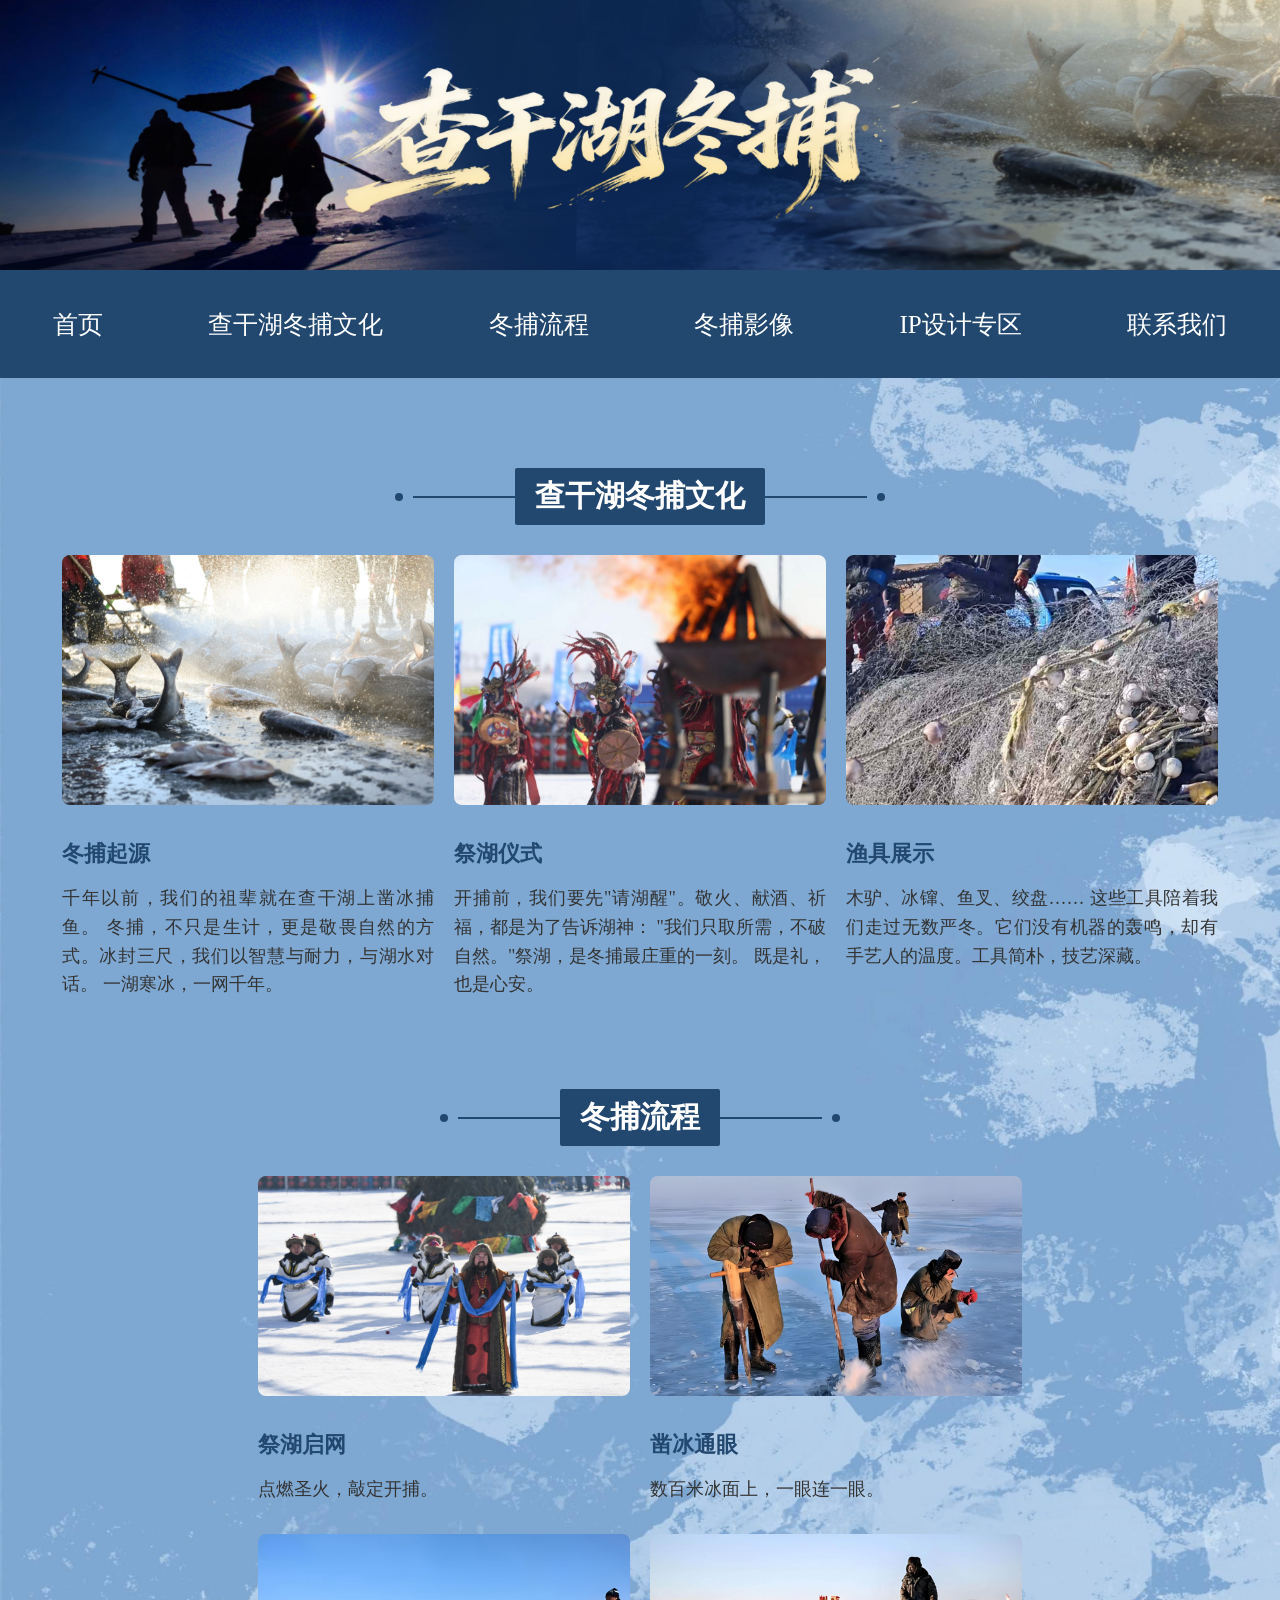
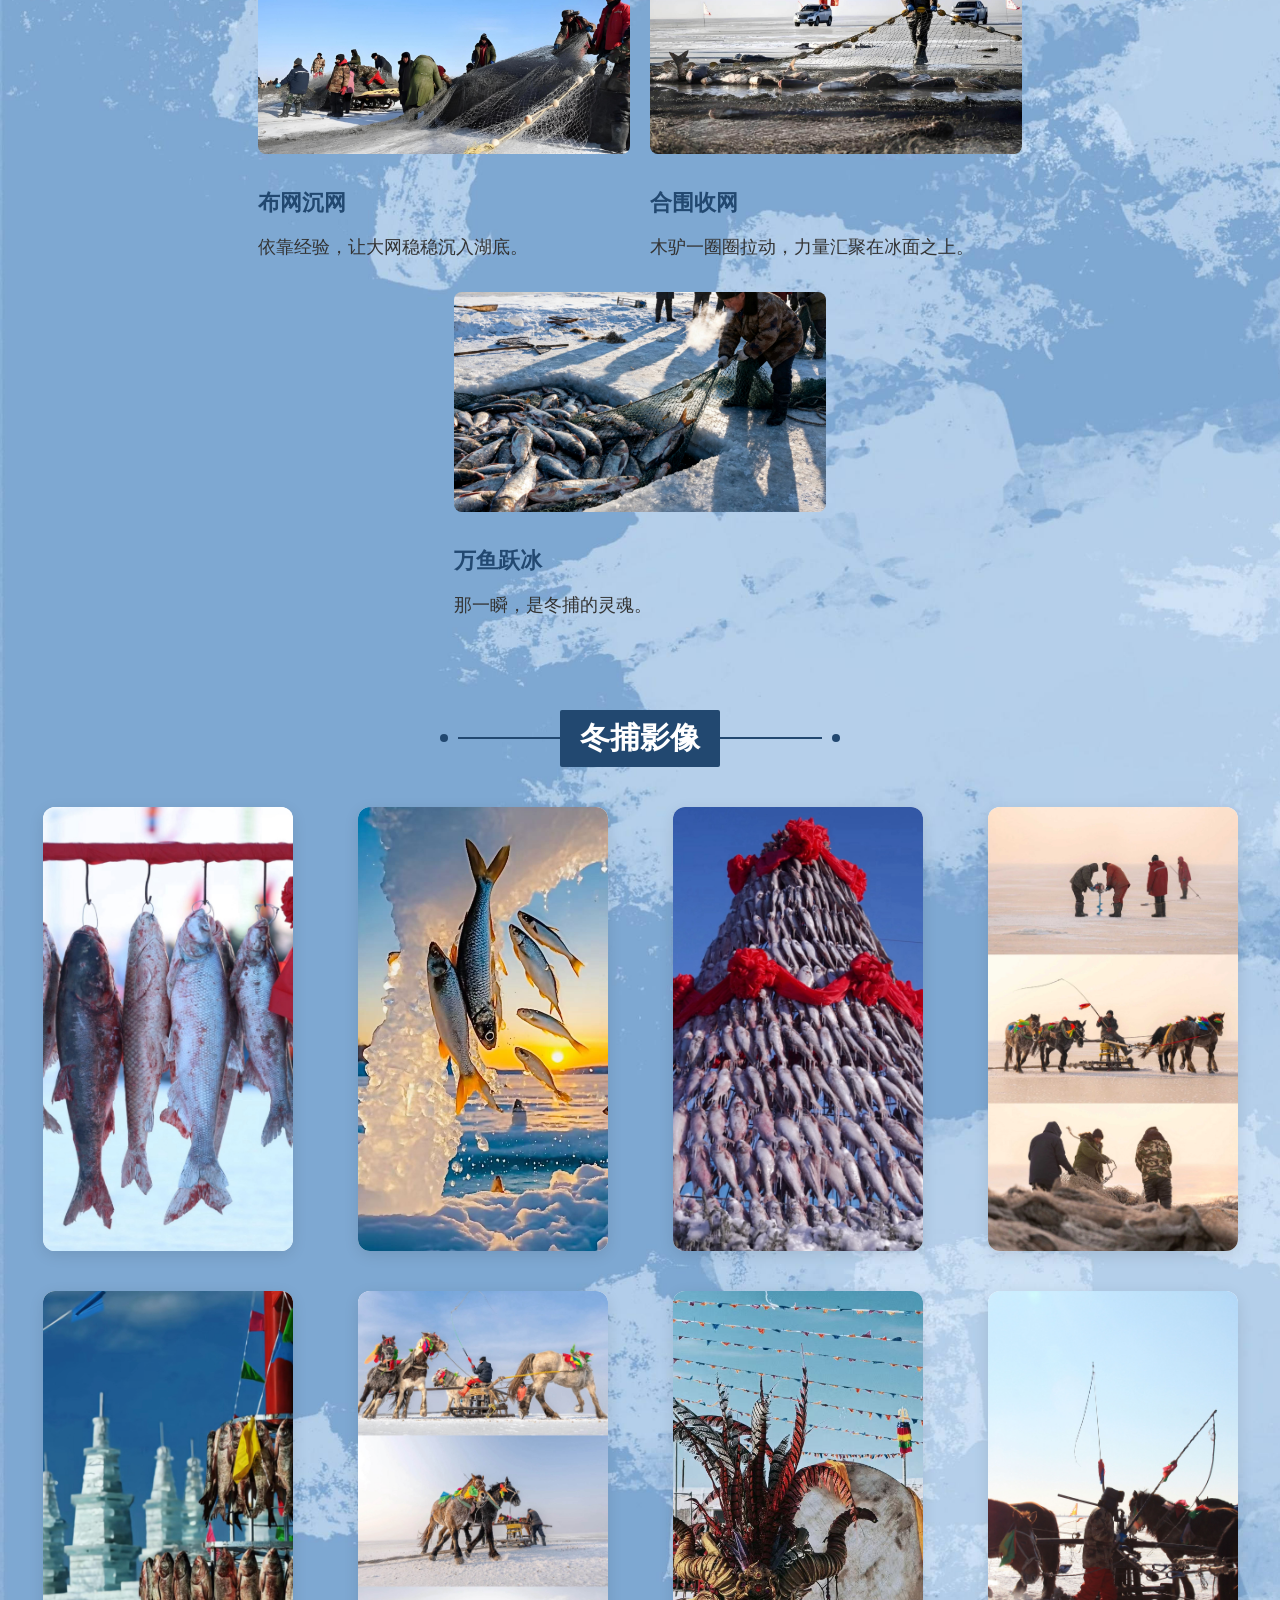
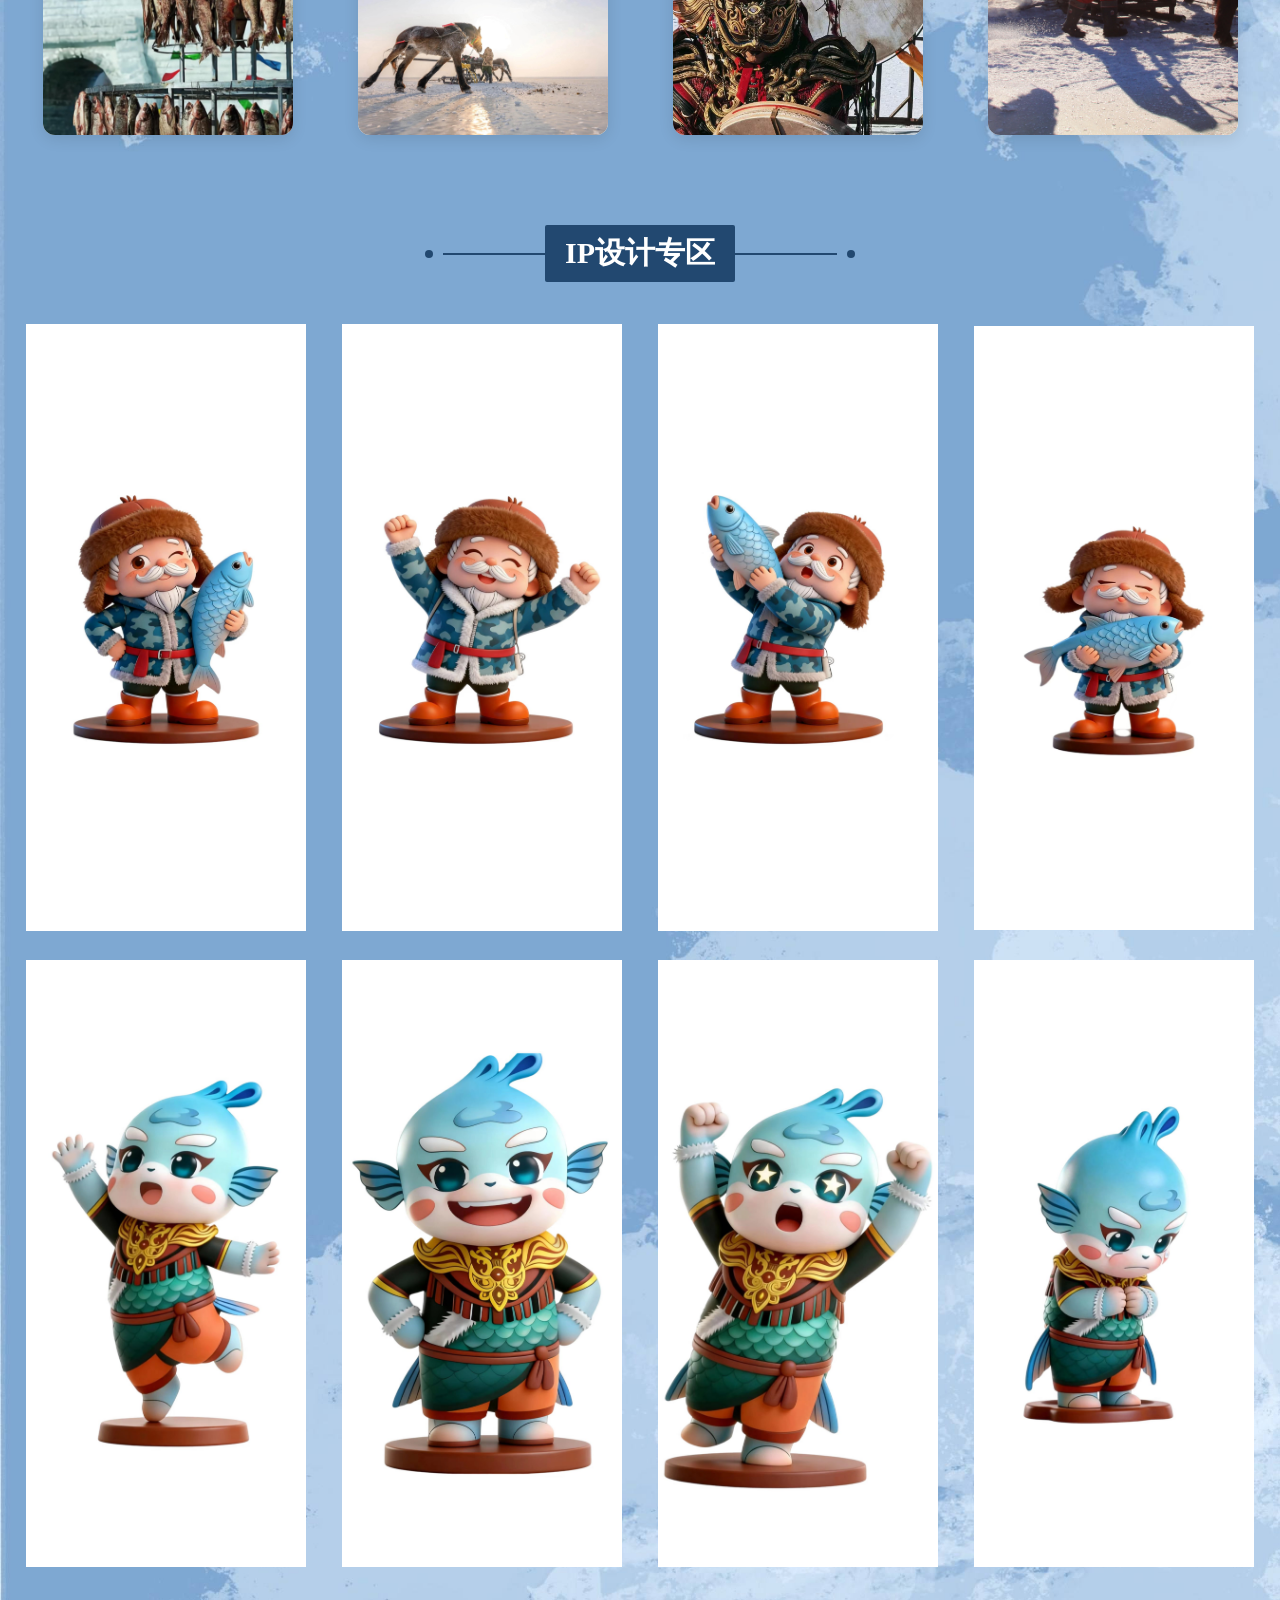
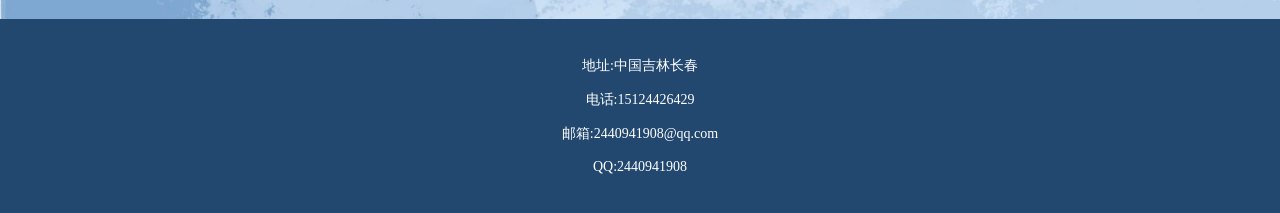
==== index.html @ 3e6b6f20 "Add files via upload" ====
<!DOCTYPE html>
<html lang="en">
<head>
    <meta charset="UTF-8">
    <meta name="viewport" content="width=device-width, initial-scale=1.0">
    <title>Document</title>
    <link rel="stylesheet" href="css/demo.css">
    
</head>
<body>
    <!-- 网页顶部 -->
    <div class="top">
        <img src="pics/title.jpg" alt="">
    </div>
     
    <!-- 导航栏 -->
    <div class="navbar">
     <ul class="navlink">
        <li><a href="#">首页</a></li>
          <li><a href="webs/wenhua.html">查干湖冬捕文化</a></li>
            <li><a href="webs/liucheng.html">冬捕流程</a></li>
              <li><a href="webs/yingxiang.html">冬捕影像</a></li>
                <li><a href="webs/ip.html">IP设计专区</a></li>
                <li><a href="webs/contactus.html">联系我们</a></li>
       </ul>
       <img src="pics/navbtn.jpeg" alt="" class="menu-btn">
    </div>
    



    <!-- 冬捕文化 -->
     <div class="title">
        <div class="title-dot"></div>
        <div class="title-line"></div>
        <div class="title-content">查干湖冬捕文化</div>
        <div class="title-line"></div>
        <div class="title-dot"></div>
     </div>
        
     
    <div class="big-box">
        <div class="box">
        <img src="pics/冬捕起源.jpg" alt="" class="box-pic">
        <a href="#">冬捕起源</a>
        <div class="box-content">
            <p>千年以前，我们的祖辈就在查干湖上凿冰捕鱼。

冬捕，不只是生计，更是敬畏自然的方式。冰封三尺，我们以智慧与耐力，与湖水对话。
一湖寒冰，一网千年。</p>

        </div>
    </div>

    <div class="box">
        <img src="pics/祭湖仪式.jpg" alt="" class="box-pic">
        <a href="#">祭湖仪式</a>
        <div class="box-content"><p>开捕前，我们要先"请湖醒"。敬火、献酒、祈福，都是为了告诉湖神：
"我们只取所需，不破自然。"祭湖，是冬捕最庄重的一刻。
既是礼，也是心安。</p>
</div>
    </div>

    <div class="box">
        <img src="pics/渔具展示.jpg" alt="" class="box-pic">
        <a href="#">渔具展示</a>
        <div class="box-content"><p>木驴、冰镩、鱼叉、绞盘……
这些工具陪着我们走过无数严冬。它们没有机器的轰鸣，却有手艺人的温度。工具简朴，技艺深藏。</p>
</div>
    </div>
    </div>

    <!-- 冬捕流程 -->


     <div class="title" >
        <div class="title-dot"></div>
        <div class="title-line"></div>
        <div class="title-content">冬捕流程</div>
        <div class="title-line"></div>
        <div class="title-dot"></div>
     </div>
<div class="big-box">
        <div class="box-pro">
        <img src="pics/祭湖启网.jpg" alt="" class="box-pic">
        <a href="#">祭湖启网</a>
        <div class="box-content">
            <p>点燃圣火，敲定开捕。</p>

        </div>
    </div>

    <div class="box-pro">
        <img src="pics/凿冰通眼.jpg" alt="" class="box-pic">
        <a href="#">凿冰通眼</a>
        <div class="box-content"><p>数百米冰面上，一眼连一眼。</p>
</div>
    </div>

    </div>
    <div class="big-box">
        <div class="box-pro">
        <img src="pics/布网沉网.jpg" alt="" class="box-pic">
        <a href="#">布网沉网</a>
        <div class="box-content"><p>依靠经验，让大网稳稳沉入湖底。</p>
</div>
    </div>

    <div class="box-pro">
        <img src="pics/收网.jpg" alt="" class="box-pic">
        <a href="#">合围收网</a>
        <div class="box-content">
            <p>木驴一圈圈拉动，力量汇聚在冰面之上。</p>

        </div>
    </div>

    </div>
    <div class="big-box">

    <div class="box-pro">
        <img src="pics/万鱼跃冰.jpg" alt="" class="box-pic">
        <a href="#">万鱼跃冰</a>
        <div class="box-content"><p>那一瞬，是冬捕的灵魂。</p>
</div>
    </div>



    </div>


<!-- 冬捕影像 -->
    <div class="title">
        <div class="title-dot"></div>
        <div class="title-line"></div>
        <div class="title-content">冬捕影像</div>
        <div class="title-line"></div>
        <div class="title-dot"></div>
     </div>


     <div class="video-box">
        <div class="vi"><img src="pics/vi1.jpg" alt="" loading="lazy"></div>
        <div class="vi"><img src="pics/vi2.jpg" alt="" loading="lazy"></div>
        <div class="vi"><img src="pics/vi3.jpg" alt="" loading="lazy"></div>
        <div class="vi"><img src="pics/v4.jpg" alt="" loading="lazy"></div>
        
     </div>
     <div class="video-box">
        <div class="vi"><img src="pics/v5.jpg" alt="" loading="lazy"></div>
        <div class="vi"><img src="pics/v6.jpg" alt="" loading="lazy"></div>
        <div class="vi"><img src="pics/v7.jpg" alt="" loading="lazy"></div>
        <div class="vi"><img src="pics/v8.jpg" alt="" loading="lazy"></div>
        
     </div>
       <div class="title">
        <div class="title-dot"></div>
        <div class="title-line"></div>
        <div class="title-content">IP设计专区</div>
        <div class="title-line"></div>
        <div class="title-dot"></div>
     </div>
     <div class="design">
        <div class="show">
            <img src="pics/翁1.jpg" alt="" loading="lazy">
        </div>
        <div class="show">
            <img src="pics/翁2.jpg" alt="" loading="lazy">
        </div>
        <div class="show">
            <img src="pics/翁3.jpg" alt="" loading="lazy">
        </div>
        <div class="show">
            <img src="pics/翁4.jpg" alt="" loading="lazy">
        </div>
        <div class="show">
            <img src="pics/鱼1.jpg" alt="" loading="lazy">
        </div>
        <div class="show">
            <img src="pics/鱼2.jpg" alt="" loading="lazy">
        </div>
        <div class="show">
            <img src="pics/鱼3.jpg" alt="" loading="lazy">
        </div>
        <div class="show">
            <img src="pics/鱼4.jpg" alt="" loading="lazy">
        </div>

     </div>

    <div class="footer">
        <div class="foot-content">
            <p>地址:中国吉林长春</p>
            <p>电话:15124426429</p>
            <p>邮箱:2440941908@qq.com</p>
            <p>QQ:2440941908</p>
        </div>
    </div>
    
    <script>
        document.addEventListener('DOMContentLoaded', function() {
            const menuBtn = document.querySelector('.menu-btn');
            const navlink = document.querySelector('.navlink');
            
            if (menuBtn && navlink) {
                menuBtn.addEventListener('click', function() {
                    navlink.classList.toggle('menu-btn');
                });
                
                const navLinks = document.querySelectorAll('.navlink a');
                navLinks.forEach(function(link) {
                    link.addEventListener('click', function() {
                        navlink.classList.remove('menu-btn');
                    });
                });
            }
        });
    </script>

</body>
</html>
---- css/demo.css ----
@font-face {
    font-family: kaiti;
    src: url(./zhengkai.v1.001.woff);
}
*{   margin: 0;
    padding: 0;
    box-sizing: border-box;
    list-style: none; 
    font-family: kaiti;
    
}
body{
    background-image: url(../pics/背景图.jpg);
    background-size: cover;
}


.top{
    width: 100vw;
    background-color: white;
    height: 30vh;
    }

.top img{
    width: 100%;
    height: 100%;
    overflow: hidden;
}



.navbar{
    width: 100vw;
    color: white;

}

a{
    text-decoration: none;
    color: white;
}
ul{
    list-style: none;
}

.navlink{
    display: flex;
    justify-content: space-around;
    align-items: center;
    background-color: #224870;
    width: 100%;
    height: 12vh;
    
}

.navlink li{
    margin: 0 20px !important;
    padding: 8px 10px !important;
    text-align: center !important;
    font-size: 25px !important;
    font-weight: normal !important;
}
.navlink li:hover{
    background-color: gray;
    border-radius: 10px;
    font-weight: 700;
}
.menu-btn{
    position: absolute;
    margin-left: 3px;
    top: 2px;
    right: 4px;
    width: 40px;
    cursor: pointer;
    display: none;
}
/* 标题部分 */
.title{
    margin-top: 10vh;
    width:100vw;
    display: flex;
    align-items: center;
    justify-content: center;

}
.title-line{
    height: 2px;
    background-color: #224870;
    width: 8vw;
}
.title-dot{
    width: 8px;
    height: 8px;
    background-color: #224870;
    border-radius: 50%;
    margin: 0 10px;
}
.title-content{
    background-color: #224870;
    color: white;
    padding: 8px 20px;
    font-size: 30px;
    font-weight: bold;
    border-radius: 2px;
    text-align: center;
    
}

section{
    width: 80%;
    margin: 80px auto;
}



/* 冬捕文化盒子 */
.big-box{
    width: 100%;
    display: flex;
    justify-content: center;
    gap: 20px;
    padding: 0 20px;
    box-sizing: border-box;
    margin: 30px 0;
}

.box{
    width: 30%;
    min-width: 250px;
    height: auto;
    margin: 0;
    padding: 0;
    border-radius: 0;
    box-shadow: none;
    transition: none;
}

.box:hover{
    transform: none;
    box-shadow: none;
}

.box-pro{
    width: 30%;
    min-width: 250px;
    height: auto;
    margin: 0;
    padding: 0;
    border-radius: 0;
    box-shadow: none;
    transition: none;
}

.box-pro:hover{
    transform: none;
    box-shadow: none;
}

.box a,.box-pro a{
    display: block;
    margin-top: 15px;
    color: #224870;
    font-size: 22px;
    font-weight: bold;
    text-align: left;
    text-decoration: none;
    transition: color 0.3s ease;
}

.box a:hover,.box-pro a:hover{
    color: #1a365d;
}

.box-pic{
    width: 100%;
    height: 250px;
    object-fit: cover;
    margin-bottom: 15px;
    border-radius: 8px;
    transition: transform 0.3s ease;
}

.box:hover .box-pic,.box-pro:hover .box-pic{
    transform: scale(1.02);
}

.box-pro .box-pic{
    height: 220px;
}

.box-content p{
    margin-top: 15px;
    font-size: 18px;
    line-height: 1.6;
    color: #333;
    text-align: justify;
}

/* 冬捕影像 */
.video-box{
    width: 100%;
    display: grid;
    grid-template-columns: repeat(auto-fit, minmax(200px, 1fr));
    gap: 15px;
    padding: 0 20px;
    box-sizing: border-box;
    margin: 40px 0;
    justify-items: center;
}

/* 电脑尺寸下的布局优化 */
@media only screen and (min-width: 1200px){
    .video-box{
        grid-template-columns: repeat(4, 1fr);
        gap: 20px;
    }
}

.video-box .vi{
    width: 100%;
    max-width: 250px;
    aspect-ratio: 9/16;
    margin: 0;
    background-color: white;
    border-radius: 12px;
    overflow: hidden;
    box-shadow: 0 4px 15px rgba(0,0,0,0.1);
    transition: transform 0.3s ease, box-shadow 0.3s ease;
}

.video-box .vi:hover{
    transform: translateY(-5px);
    box-shadow: 0 8px 25px rgba(0,0,0,0.15);
}

.video-box .vi img{
    width: 100%;
    height: 100%;
    object-fit: cover;
    border-radius: 8px;
}

/* 对于手机屏幕的响应式调整 */
@media only screen and (max-width: 767px){
    .video-box{
        grid-template-columns: repeat(auto-fit, minmax(150px, 1fr));
        gap: 3px;
        padding: 0 3px;
    }
    
    .video-box .vi{
        max-width: 200px;
    }
    
    /* 调整IP设计部分在手机上的间距 */
    .design{
        gap: 3px;
        padding: 0 3px;
    }
    
    .design .show{
        max-width: 200px;
    }
}

@media only screen and (max-width: 400px){
    .video-box{
        grid-template-columns: 1fr 1fr;
        gap: 3px;
        padding: 0 3px;
    }
    
    .video-box .vi{
        max-width: 150px;
    }
    
    /* 调整IP设计部分在窄手机上的间距 */
    .design{
        gap: 3px;
        padding: 0 3px;
    }
    
    .design .show{
        max-width: 150px;
    }
}

/* 底部 */
.footer{
    height: auto;
    min-height: 120px;
    width: 100%;
    background-color: #224870;
    padding: 30px 20px;
    display: flex;
    justify-content: center;
    align-items: center;
    color: white;
    box-sizing: border-box;
    margin-top: 50px;
}

.foot-content{
    text-align: center;
    display: flex;
    flex-direction: column;
    justify-content: center;
    align-items: center;
}

.foot-content p{
    font-size: 14px;
    margin: 8px 0;
    color: white;
    font-weight: normal;
}

@media only screen and (max-width: 768px){
    .footer{
        padding: 20px 15px;
        min-height: 100px;
    }
    
    .foot-content p{
        font-size: 14px;
        margin: 6px 0;
    }
}
.design{
    width: 100%;
    display: grid;
    grid-template-columns: repeat(auto-fit, minmax(200px, 1fr));
    gap: 20px;
    padding: 0 20px;
    box-sizing: border-box;
    margin: 40px 0;
    justify-items: center;
}

/* 电脑尺寸下的布局优化 */
@media only screen and (min-width: 1200px){
    .design{
        grid-template-columns: repeat(4, 1fr);
        gap: 25px;
    }
    
    .show{
        max-width: 280px;
    }
}
.show，.vi{
    width: 100%;
    max-width: 250px;
    aspect-ratio: 9/16;
    margin: 0;
    transition: transform 0.3s ease;
}
.show:hover{
    transform: translateY(-5px);
}
.show img{
    width: 100%;
    height: 100%;
    object-fit: contain;
}

/* 网格布局会自动处理响应式设计 */
/* 对于不同屏幕尺寸的微调 */
@media only screen and (max-width: 767px){
    .design{
        grid-template-columns: repeat(auto-fit, minmax(150px, 1fr));
        gap: 10px;
        padding: 0 10px;
    }
    
    .show,.vi{
        max-width: 200px;
    }
}

@media only screen and (max-width: 400px){
    .design{
        grid-template-columns: 1fr 1fr;
        gap: 10px;
        padding: 0 10px;
    }
    
    .show,.vi{
        max-width: 150px;
    }
}
/* 媒体响应 */
/* 大屏设备保持原布局 */

/* 平板设备 */
@media only screen and (max-width: 991px) and (min-width: 768px){
    .title-content{
        font-size: 24px;
    }
    .navlink li{
        font-size: 25px !important;
        margin: 0 15px !important;
        font-weight: normal !important;
    }
    .box a,.box-pro a{
        font-size: 22px;
    }
    .box-content p{
        font-size: 16px;
    }
    /* 平板上一行两个布局 */
    .big-box{
        display: flex;
        flex-wrap: wrap;
        justify-content: space-between;
        gap: 20px;
        padding: 0 20px;
    }
    
    /* 所有big-box保持一行两个布局 */
    .big-box .box,
    .big-box .box-pro{
        width: calc(50% - 10px);
        margin: 0;
    }
    
    /* 确保冬捕流程部分的布局正确 */
    .big-box{
        display: flex;
        flex-wrap: wrap;
        justify-content: space-between;
        gap: 20px;
        padding: 0 20px;
    }
    
    /* 让只有一个盒子的big-box居中显示 */
    .big-box:has(.box-pro:only-child){
        justify-content: center;
    }
    
    .big-box:has(.box-pro:only-child) .box-pro{
        width: 50%;
        min-width: 300px;
    }
    .video-box,.design{
        display: flex;
        flex-wrap: wrap;
        justify-content: space-between;
        gap: 20px;
        padding: 0 20px;
    }
    .video-box .vi,.show{
        width: calc(50% - 10px);
        margin: 0;
    }
}

/* 手机设备 */
@media only screen and (max-width:850px){
    .top{
        margin-bottom: 0;
        height: 20vh;
    }
    .top img {
        height: 20vh;
    }

    .navbar{
        padding: 0;

    }
    .title-content,.title-dot,.title-line{
        margin-top:20px;
        
        
    }
    .title-content{
        font-size: 18px;
    }
    
    /* 冬捕文化框框与海报的距离 */
    .big-box{
        margin-top:15px;
        margin-bottom: 25px;
    }
    
    .navlink{
        flex-direction: column;
        width: 100%;
        height: 100vh;
        justify-content: center;
        background-color: rgba(34, 72, 112, 0.95);
        background-image: none;
        position: fixed;
        top: 0;
        left: 0;
        z-index: 9999;
        transform: translateY(-100%);
        transition: transform 0.5s ease;

    }
    .navlink.menu-btn{
        transform: translateY(0);
    }
    .menu-btn{
        margin-top: 0;
        display: block;

    }
    
    .navlink li{
        margin: 30px auto !important;
        font-size: 20px !important;
        font-weight: normal !important;
    }
    
    /* 手机上一行两个布局 */
    .big-box{
        display: flex;
        flex-wrap: wrap;
        justify-content: space-between;
        margin-top:20px;
        margin-bottom: 30px;
        padding: 0 10px;
        gap: 8px;
    }
    
    .box,.box-pro{
        width: 48%;
        min-width: 150px;
        height: auto;
        margin: 0;
        float: none;
        padding: 0;
        border-radius: 0;
        box-shadow: none;
        transition: none;
    }
    
    .box:hover,.box-pro:hover{
        transform: none;
        box-shadow: none;
    }
    
    .box a,.box-pro a{
        font-size: 16px;
        margin-top: 8px;
        text-align: left;
        color: #224870;
        font-weight: bold;
    }
    
    .box-content p{
        font-size: 13px;
        line-height: 1.4;
        margin-top: 6px;
        color: #333;
        text-align: justify;
    }
    
    .box-pic{
        width: 100%;
        height: auto;
        max-height: 100px;
        object-fit: cover;
        margin-bottom: 8px;
        border-radius: 0;
        transition: none;
    }
    
    .box:hover .box-pic,.box-pro:hover .box-pic{
        transform: none;
    }
    
    .box-pro .box-pic{
        max-height: 80px;
    }
    
    /* 为窄屏手机添加特殊样式 */
    @media only screen and (max-width: 360px){
        .box,.box-pro{
            width: 100%;
            margin-bottom: 15px;
        }
        .box-pic{
            max-height: 120px;
        }
        .box-pro .box-pic{
            max-height: 100px;
        }
    }
    
    /* 视频和设计部分一行两个 */
    .video-box,.design{
        display: flex;
        flex-wrap: wrap;
        justify-content: space-between;
        padding: 0 15px;
        gap: 15px;
        margin: 30px 0;
    }
    
    .video-box .vi,.show{
        width: calc(50% - 8px);
        height: 200px;
        margin: 0;
        float: none;
        border-radius: 8px;
        overflow: hidden;
    }
    
    .video-box .vi img{
        width: 100%;
        height: 100%;
        object-fit: cover;
    }
    
    /* 底部文字大小调整 */
    .foot-left h1{
        font-size: 28px;
        margin-bottom: 10px;
    }
    
    .foot-left h3{
        font-size: 18px;
        word-spacing: 1rem;
        margin: 5px 0;
    }
    
    .footer{
        padding: 30px 20px;
        height: auto;
    }

}
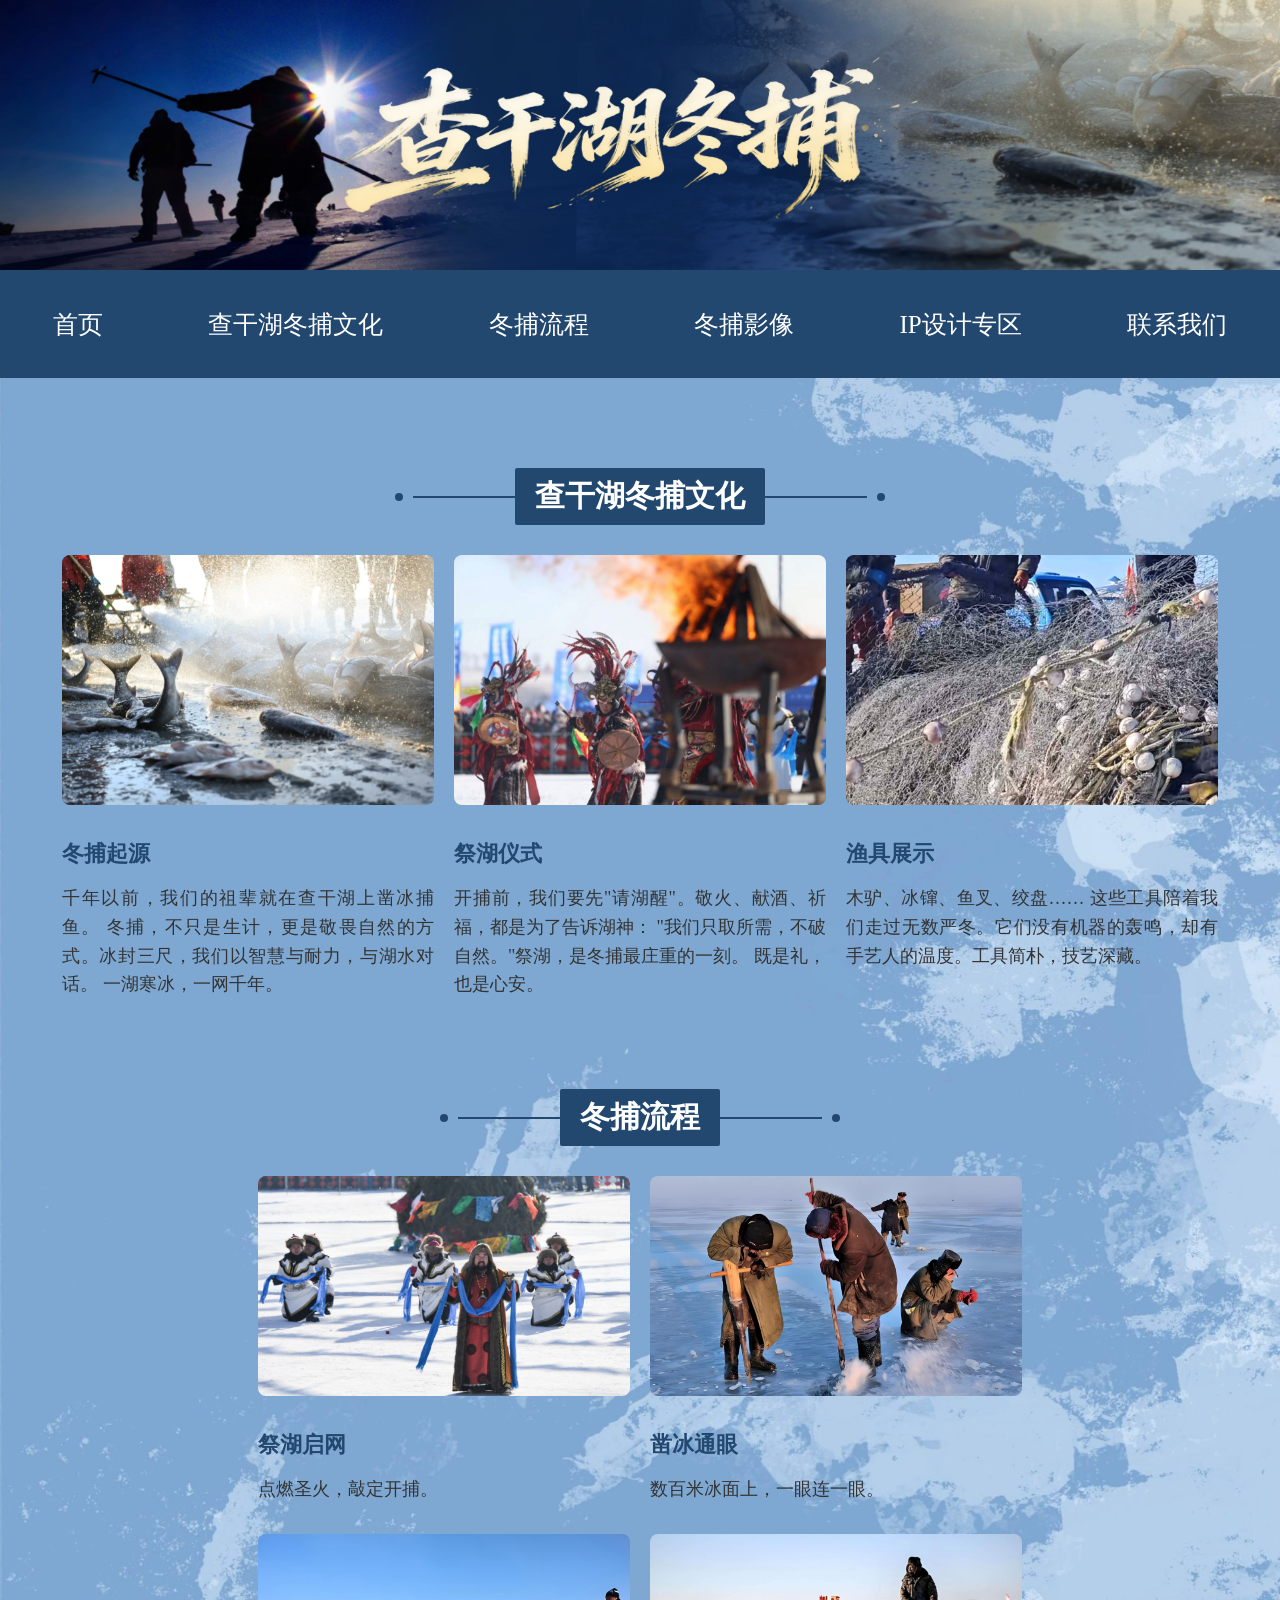
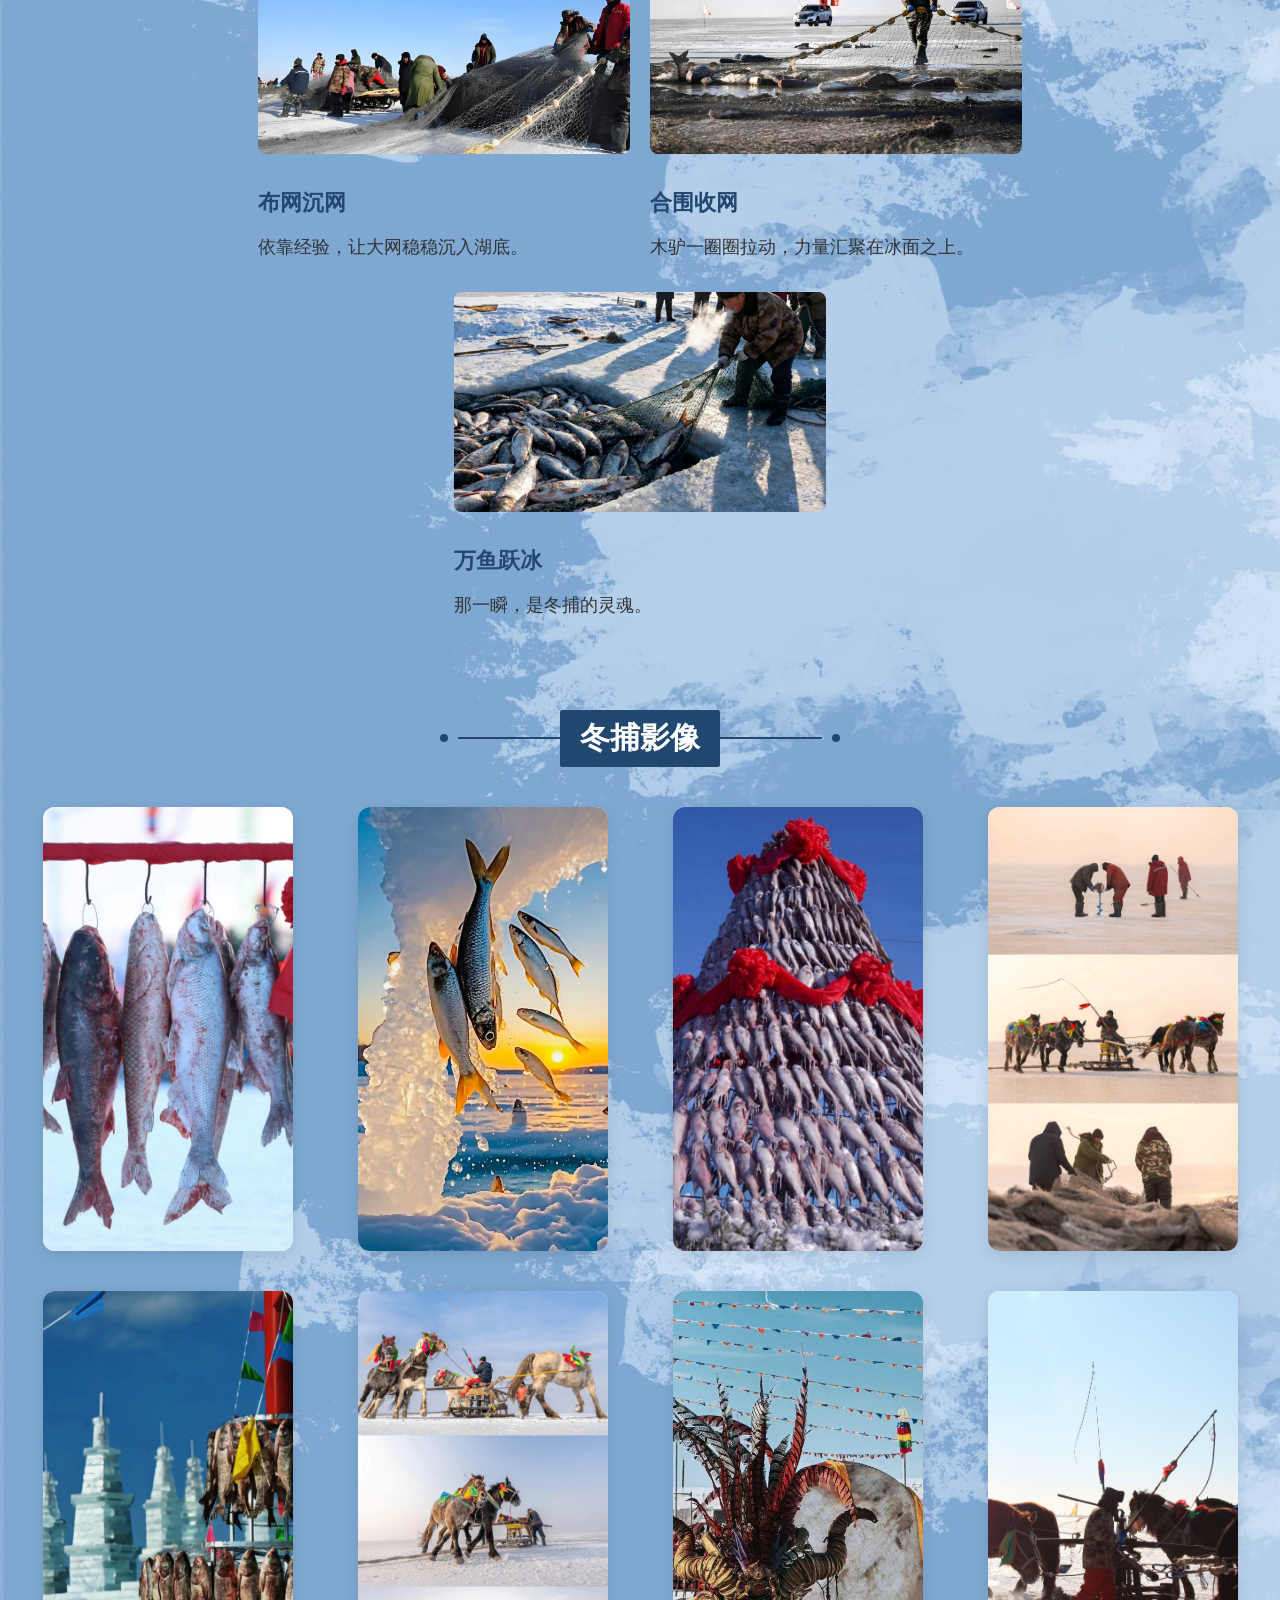
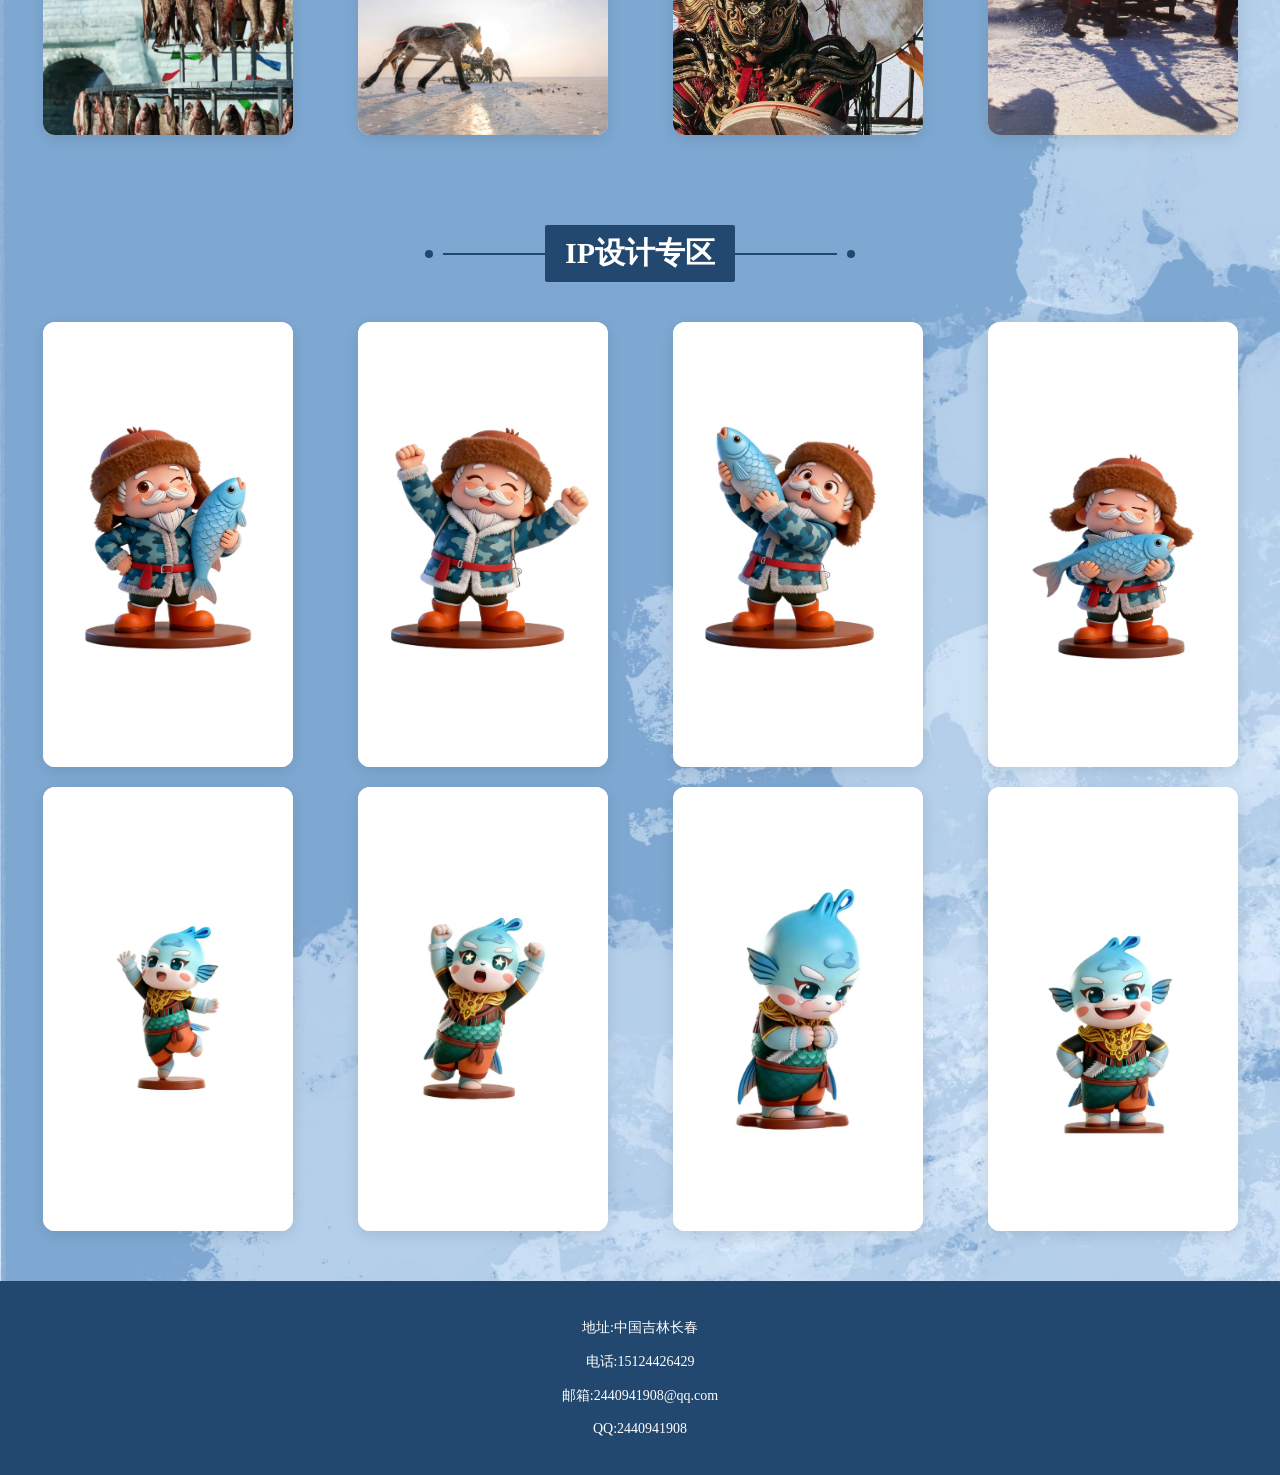
==== commit e74d44c1: "Add files via upload" ====
--- a/index.html
+++ b/index.html
@@ -83,7 +83,7 @@
 <div class="big-box">
         <div class="box-pro">
         <img src="pics/祭湖启网.jpg" alt="" class="box-pic">
-        <a href="#">祭湖启网</a>
+        <a href="webs/liucheng1.html">祭湖启网</a>
         <div class="box-content">
             <p>点燃圣火，敲定开捕。</p>
 
@@ -92,7 +92,7 @@
 
     <div class="box-pro">
         <img src="pics/凿冰通眼.jpg" alt="" class="box-pic">
-        <a href="#">凿冰通眼</a>
+        <a href="webs/liucheng2.html">凿冰通眼</a>
         <div class="box-content"><p>数百米冰面上，一眼连一眼。</p>
 </div>
     </div>
@@ -101,14 +101,14 @@
     <div class="big-box">
         <div class="box-pro">
         <img src="pics/布网沉网.jpg" alt="" class="box-pic">
-        <a href="#">布网沉网</a>
+        <a href="webs/liucheng3.html">布网沉网</a>
         <div class="box-content"><p>依靠经验，让大网稳稳沉入湖底。</p>
 </div>
     </div>
 
     <div class="box-pro">
         <img src="pics/收网.jpg" alt="" class="box-pic">
-        <a href="#">合围收网</a>
+        <a href="webs/liucheng4.html">合围收网</a>
         <div class="box-content">
             <p>木驴一圈圈拉动，力量汇聚在冰面之上。</p>
 
@@ -120,7 +120,7 @@
 
     <div class="box-pro">
         <img src="pics/万鱼跃冰.jpg" alt="" class="box-pic">
-        <a href="#">万鱼跃冰</a>
+        <a href="webs/liucheng5.html">万鱼跃冰</a>
         <div class="box-content"><p>那一瞬，是冬捕的灵魂。</p>
 </div>
     </div>
--- a/css/demo.css
+++ b/css/demo.css
@@ -242,45 +242,25 @@
 
 /* 对于手机屏幕的响应式调整 */
 @media only screen and (max-width: 767px){
-    .video-box{
+    .video-box,.design{
         grid-template-columns: repeat(auto-fit, minmax(150px, 1fr));
         gap: 3px;
         padding: 0 3px;
     }
     
-    .video-box .vi{
+    .video-box .vi,.design .show{
         max-width: 200px;
     }
-    
-    /* 调整IP设计部分在手机上的间距 */
-    .design{
-        gap: 3px;
-        padding: 0 3px;
-    }
-    
-    .design .show{
-        max-width: 200px;
-    }
 }
 
 @media only screen and (max-width: 400px){
-    .video-box{
+    .video-box,.design{
         grid-template-columns: 1fr 1fr;
         gap: 3px;
         padding: 0 3px;
     }
     
-    .video-box .vi{
-        max-width: 150px;
-    }
-    
-    /* 调整IP设计部分在窄手机上的间距 */
-    .design{
-        gap: 3px;
-        padding: 0 3px;
-    }
-    
-    .design .show{
+    .video-box .vi,.design .show{
         max-width: 150px;
     }
 }
@@ -330,7 +310,7 @@
     width: 100%;
     display: grid;
     grid-template-columns: repeat(auto-fit, minmax(200px, 1fr));
-    gap: 20px;
+    gap: 15px;
     padding: 0 20px;
     box-sizing: border-box;
     margin: 40px 0;
@@ -341,27 +321,29 @@
 @media only screen and (min-width: 1200px){
     .design{
         grid-template-columns: repeat(4, 1fr);
-        gap: 25px;
-    }
-    
-    .show{
-        max-width: 280px;
-    }
-}
-.show，.vi{
+        gap: 20px;
+    }
+}
+.show{
     width: 100%;
     max-width: 250px;
     aspect-ratio: 9/16;
     margin: 0;
-    transition: transform 0.3s ease;
+    background-color: white;
+    border-radius: 12px;
+    overflow: hidden;
+    box-shadow: 0 4px 15px rgba(0,0,0,0.1);
+    transition: transform 0.3s ease, box-shadow 0.3s ease;
 }
 .show:hover{
     transform: translateY(-5px);
+    box-shadow: 0 8px 25px rgba(0,0,0,0.15);
 }
 .show img{
     width: 100%;
     height: 100%;
-    object-fit: contain;
+    object-fit: cover;
+    border-radius: 8px;
 }
 
 /* 网格布局会自动处理响应式设计 */
@@ -609,7 +591,7 @@
         overflow: hidden;
     }
     
-    .video-box .vi img{
+    .video-box .vi img,.show img{
         width: 100%;
         height: 100%;
         object-fit: cover;
